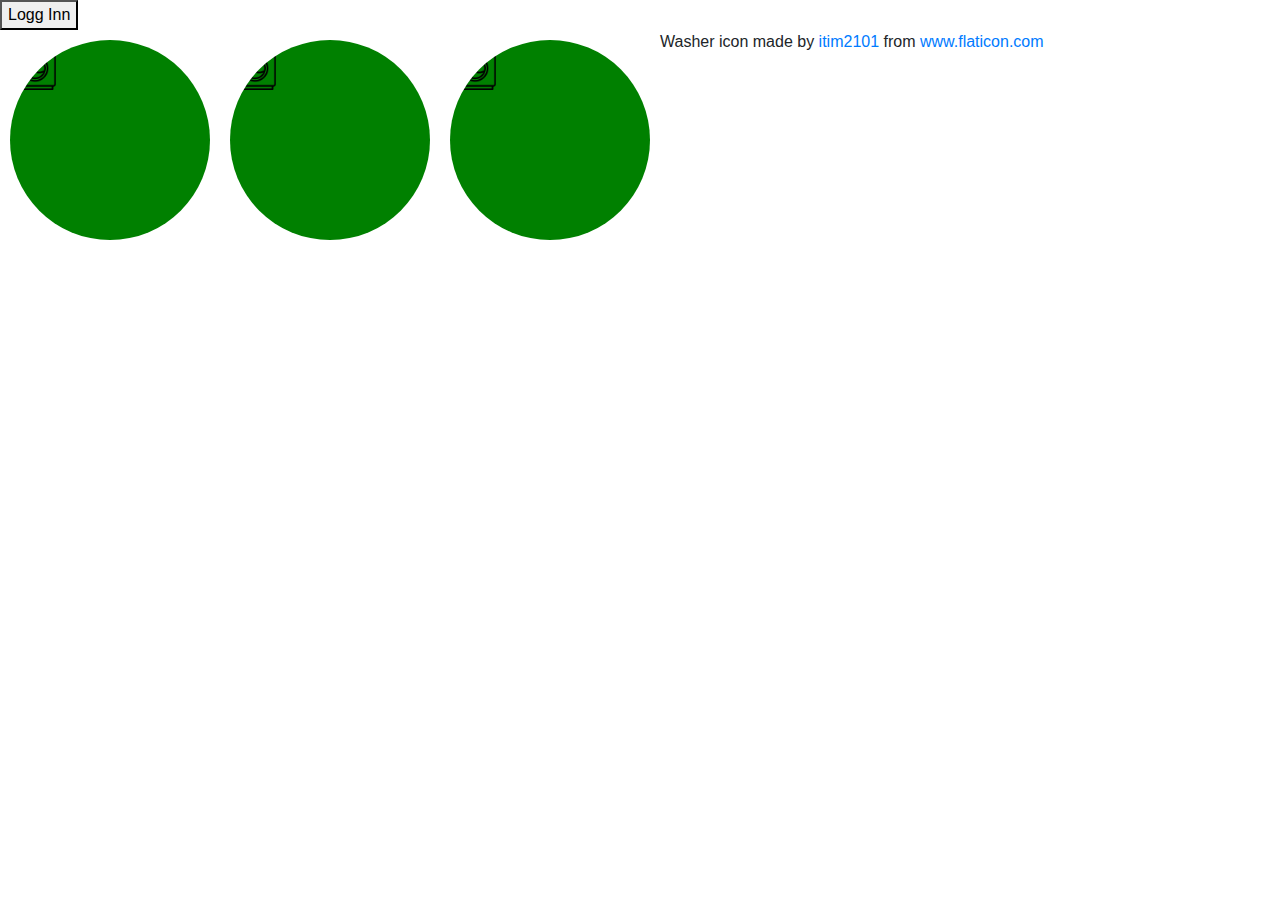
==== index.html @ 2cf7e16d "bro" ====
<!DOCTYPE html>
<head>
  <meta charset="utf-8">
  <link rel="stylesheet" href="https://stackpath.bootstrapcdn.com/bootstrap/4.3.1/css/bootstrap.min.css" integrity="sha384-ggOyR0iXCbMQv3Xipma34MD+dH/1fQ784/j6cY/iJTQUOhcWr7x9JvoRxT2MZw1T" crossorigin="anonymous">

  <link rel="stylesheet" href="css\master.css">
</head>
<body>
<div id="showNameDiv" class="col-12">
  <p id="showName" class="name"></p>
</div>
<div id="logInnDiv">
  <button id="loggInnBtn" type="button" name="button">Logg Inn</button>
</div>
<div class="washer">
</div>
<div class="washer">
</div>
<div class="washer">
</div>


<div id="washerModal" class="modal fade" role="dialog">
  <div class="modal-dialog">


<!-- Modal content-->
<div class="modal-content">
  <div class="modal-header">
    <button type="button" class="close" data-dismiss="modal">&times;</button>
    <h4 class="modal-title" style="float:left;">Vaskemaskin</h4>
  </div>
  <div class="modal-body">
    <Select>Velg Program
    <option>Finvask 30min (30 %)</option><br>
    <option>Grunnvask 45 min (40 %)</option><br>
    <option>Undertøy 45 min (60 %)</option>
    </select>
  </div>
  <div class="modal-footer">
    <button type="button" class="btn btn-primary" data-dismiss="modal">Velg</button>
    <button type="button" class="btn btn-danger" data-dismiss="modal">Lukk</button>
  </div>
</div>
</div>
</div>


<div id="loggInnModal" class="modal fade" role="dialog">
  <div class="modal-dialog">
    <!-- Modal content-->
    <div class="modal-content">
      <div class="modal-header">
        <button type="button" class="close" data-dismiss="modal">&times;</button>
        <h4 class="modal-title">Modal Header</h4>
      </div>
    <div class="modal-body">
      <form class="form-control">
        <label>Username:</label>
        <input type="text" name="" value="Your username">
        <label>Password:</label>
        <input type="password" name="" value="Password">
        <button type="submit" name="button">Logg inn</button>
      </form>
    </div>
    <div class="modal-footer">
    <button type="button" id="logginnBtnConfirm" class="btn btn-primary" data-dismiss="modal">Logg Inn</button>
    <button type="button" class="btn btn-default" data-dismiss="modal">Avbryt</button>
  </div>
</div>


  </div>
</div>
<script src="https://code.jquery.com/jquery-3.3.1.slim.min.js" integrity="sha384-q8i/X+965DzO0rT7abK41JStQIAqVgRVzpbzo5smXKp4YfRvH+8abtTE1Pi6jizo" crossorigin="anonymous"></script>
<script src="https://cdnjs.cloudflare.com/ajax/libs/popper.js/1.14.7/umd/popper.min.js" integrity="sha384-UO2eT0CpHqdSJQ6hJty5KVphtPhzWj9WO1clHTMGa3JDZwrnQq4sF86dIHNDz0W1" crossorigin="anonymous"></script>
<script src="https://stackpath.bootstrapcdn.com/bootstrap/4.3.1/js/bootstrap.min.js" integrity="sha384-JjSmVgyd0p3pXB1rRibZUAYoIIy6OrQ6VrjIEaFf/nJGzIxFDsf4x0xIM+B07jRM" crossorigin="anonymous"></script>
<script src="js\master.js" charset="utf-8"></script>
</body>

<footer>
<div>Washer icon made by <a href="https://www.flaticon.com/authors/itim2101" title="itim2101">itim2101</a> from <a href="https://www.flaticon.com/"             title="Flaticon">www.flaticon.com</a></div>
</footer>
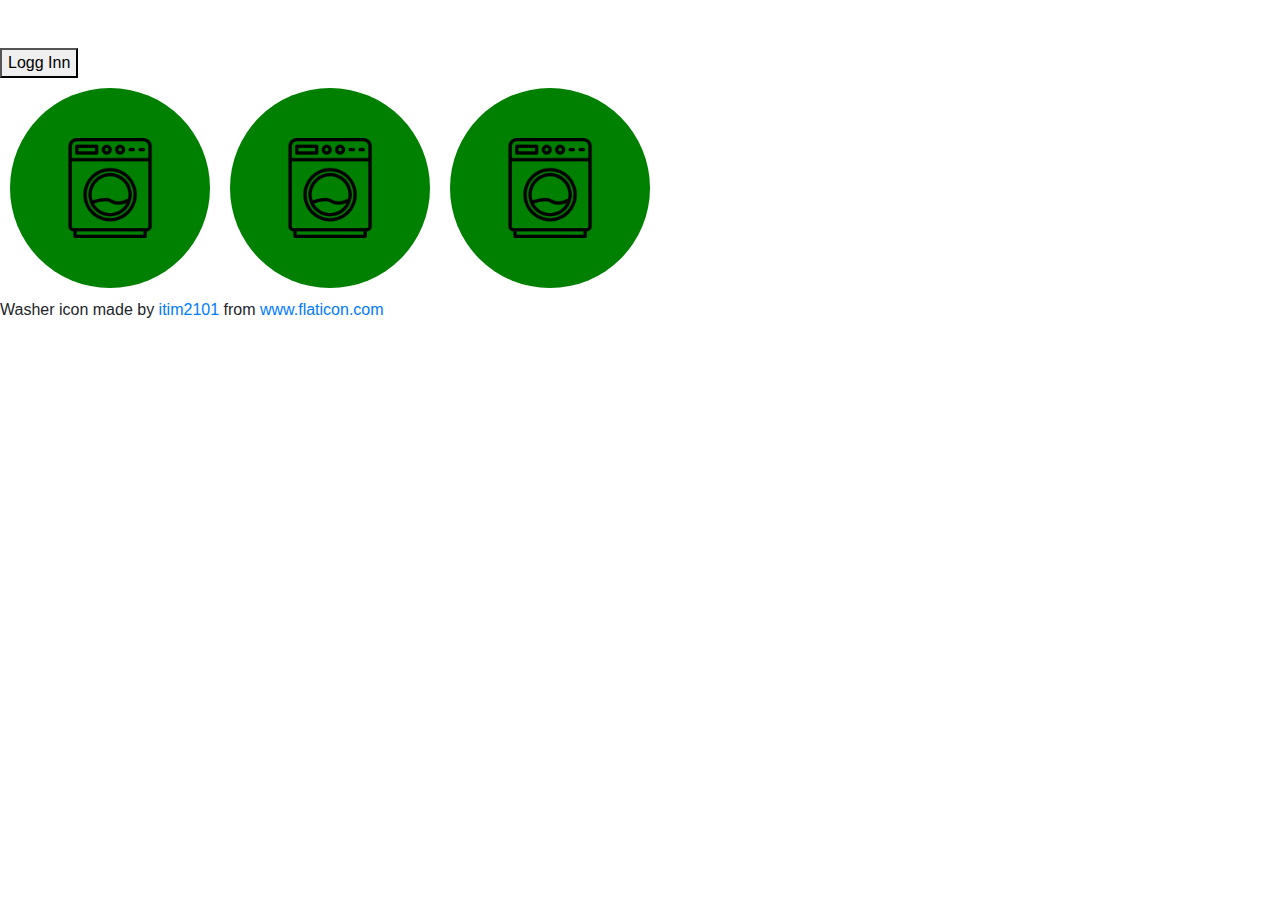
==== commit 7f502f23: "Fjernet unødvendig kode." ====
--- a/index.html
+++ b/index.html
@@ -6,19 +6,21 @@
   <link rel="stylesheet" href="css\master.css">
 </head>
 <body>
+<div class="pt-5">
 <div id="showNameDiv" class="col-12">
   <p id="showName" class="name"></p>
 </div>
 <div id="logInnDiv">
   <button id="loggInnBtn" type="button" name="button">Logg Inn</button>
 </div>
+<div>
 <div class="washer">
 </div>
 <div class="washer">
 </div>
 <div class="washer">
 </div>
-
+<div>
 
 <div id="washerModal" class="modal fade" role="dialog">
   <div class="modal-dialog">
@@ -52,15 +54,14 @@
     <div class="modal-content">
       <div class="modal-header">
         <button type="button" class="close" data-dismiss="modal">&times;</button>
-        <h4 class="modal-title">Modal Header</h4>
+        <h4 class="modal-title">Logg Inn</h4>
       </div>
     <div class="modal-body">
       <form class="form-control">
-        <label>Username:</label>
-        <input type="text" name="" value="Your username">
-        <label>Password:</label>
+        <label>Brukernavn:</label>
+        <input type="text" name="" value="Ditt brukernavn">
+        <label>Passord:</label>
         <input type="password" name="" value="Password">
-        <button type="submit" name="button">Logg inn</button>
       </form>
     </div>
     <div class="modal-footer">
@@ -76,8 +77,9 @@
 <script src="https://cdnjs.cloudflare.com/ajax/libs/popper.js/1.14.7/umd/popper.min.js" integrity="sha384-UO2eT0CpHqdSJQ6hJty5KVphtPhzWj9WO1clHTMGa3JDZwrnQq4sF86dIHNDz0W1" crossorigin="anonymous"></script>
 <script src="https://stackpath.bootstrapcdn.com/bootstrap/4.3.1/js/bootstrap.min.js" integrity="sha384-JjSmVgyd0p3pXB1rRibZUAYoIIy6OrQ6VrjIEaFf/nJGzIxFDsf4x0xIM+B07jRM" crossorigin="anonymous"></script>
 <script src="js\master.js" charset="utf-8"></script>
-</body>
 
-<footer>
+<footer style="position:bottom;">
 <div>Washer icon made by <a href="https://www.flaticon.com/authors/itim2101" title="itim2101">itim2101</a> from <a href="https://www.flaticon.com/"             title="Flaticon">www.flaticon.com</a></div>
 </footer>
+</div>
+</body>
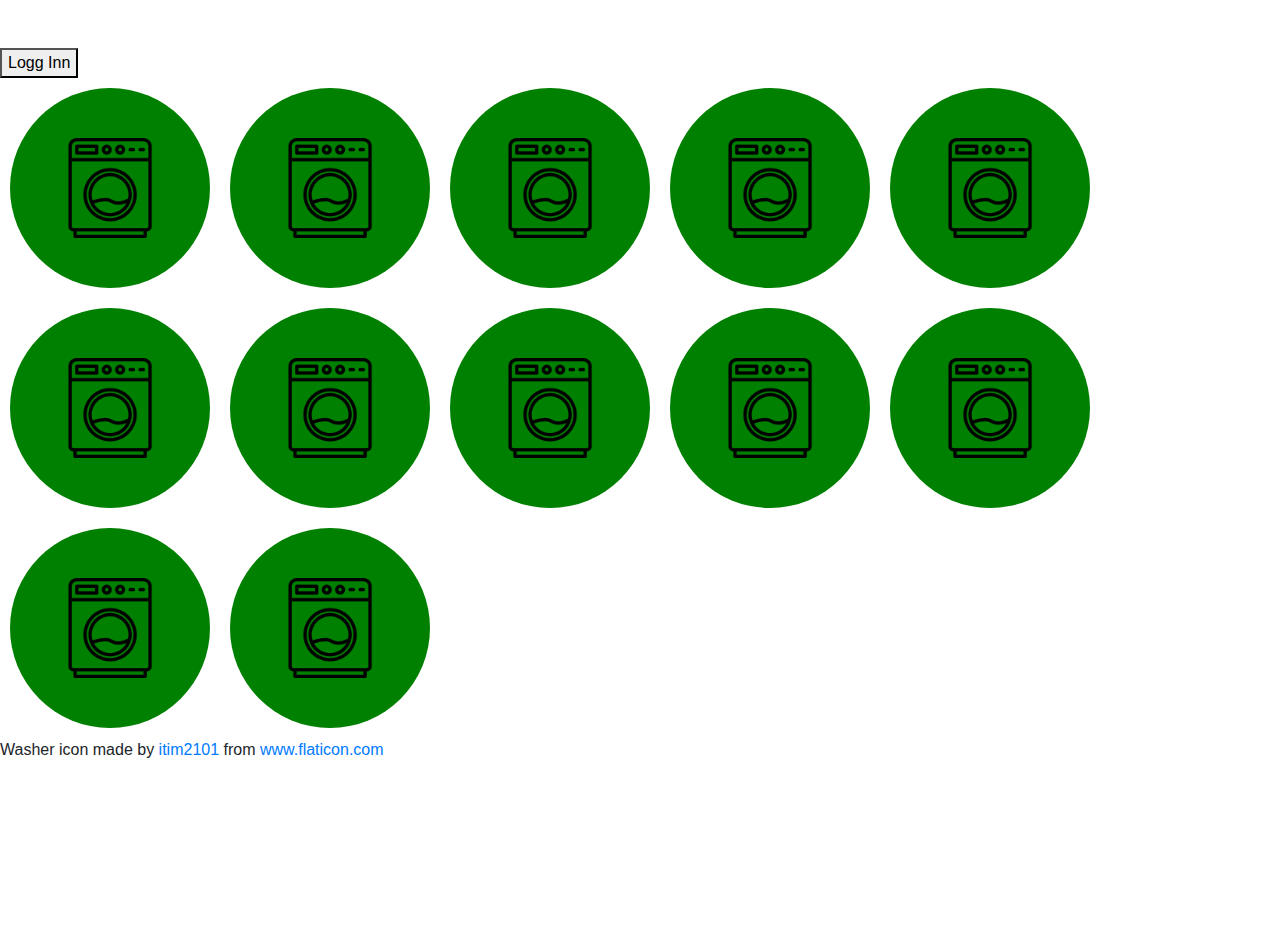
==== commit 9d3a8607: "Broh" ====
--- a/index.html
+++ b/index.html
@@ -14,12 +14,30 @@
   <button id="loggInnBtn" type="button" name="button">Logg Inn</button>
 </div>
 <div>
-<div class="washer">
-</div>
-<div class="washer">
-</div>
-<div class="washer">
-</div>
+  <div class="washer">
+  </div>
+  <div class="washer">
+  </div>
+  <div class="washer">
+  </div>
+  <div class="washer">
+  </div>
+  <div class="washer">
+  </div>
+  <div class="washer">
+  </div>
+  <div class="washer">
+  </div>
+  <div class="washer">
+  </div>
+  <div class="washer">
+  </div>
+  <div class="washer">
+  </div>
+  <div class="washer">
+  </div>
+  <div class="washer">
+  </div>
 <div>
 
 <div id="washerModal" class="modal fade" role="dialog">
@@ -34,9 +52,9 @@
   </div>
   <div class="modal-body">
     <Select>Velg Program
-    <option>Finvask 30min (30 %)</option><br>
-    <option>Grunnvask 45 min (40 %)</option><br>
-    <option>Undertøy 45 min (60 %)</option>
+    <option>Håndvask 20min (30'C)</option><br>
+    <option>Tøyvask 60 min (40'C)</option><br>
+    <option>Kokvask 90 min (60'C)</option>
     </select>
   </div>
   <div class="modal-footer">
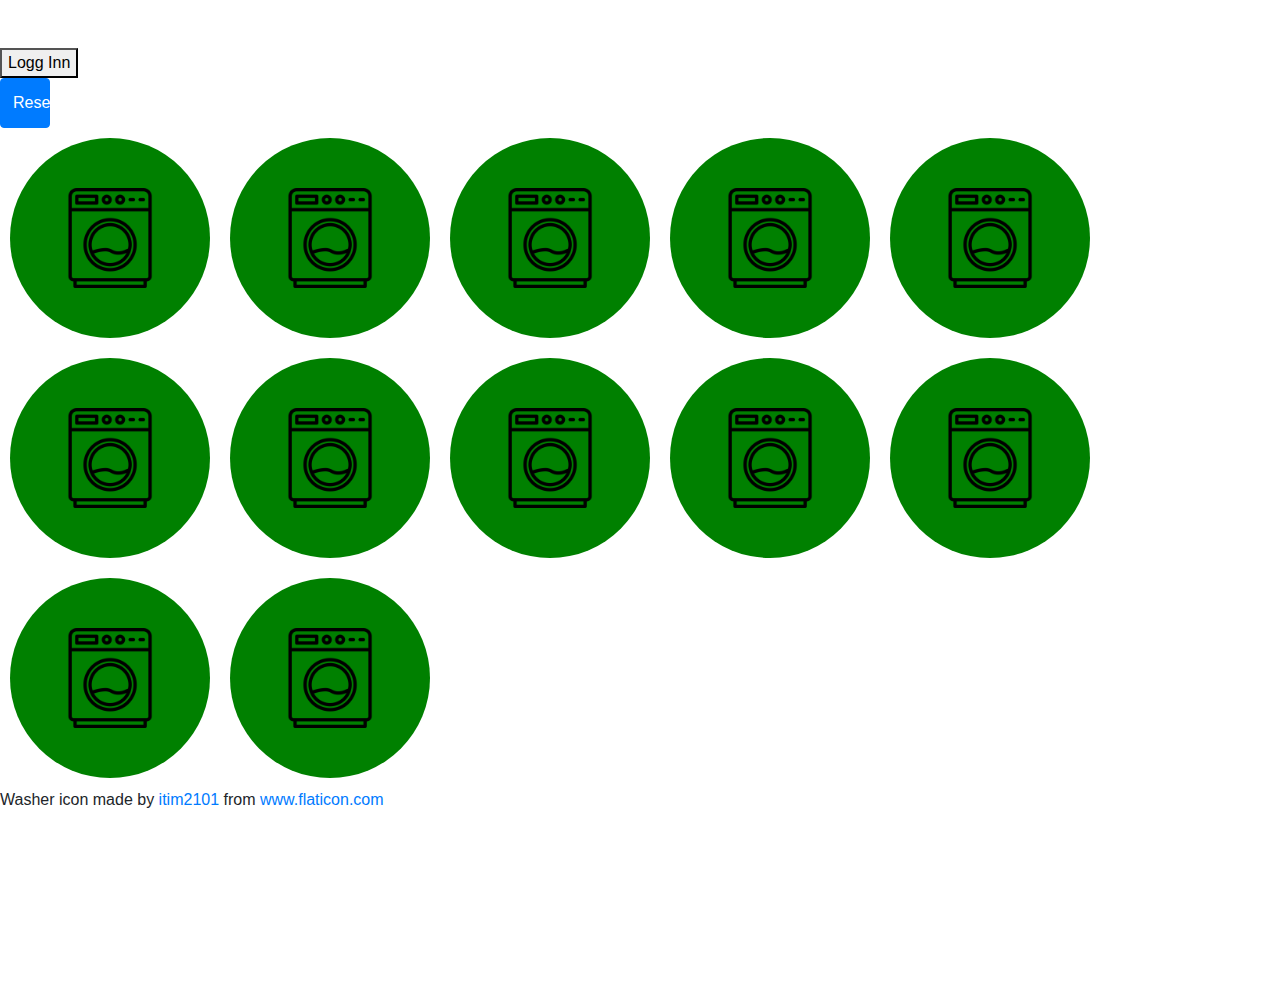
==== commit d0dba858: "Yeye" ====
--- a/index.html
+++ b/index.html
@@ -10,9 +10,16 @@
 <div id="showNameDiv" class="col-12">
   <p id="showName" class="name"></p>
 </div>
+
 <div id="logInnDiv">
   <button id="loggInnBtn" type="button" name="button">Logg Inn</button>
 </div>
+
+<div>
+  <button type="button" class="btn btn-primary" name="button" id="reserver">Reserver</button>
+</div>
+
+
 <div>
   <div class="washer">
   </div>
@@ -47,8 +54,9 @@
 <!-- Modal content-->
 <div class="modal-content">
   <div class="modal-header">
+    <h4 class="modal-title">Vaskemaskin</h4>
     <button type="button" class="close" data-dismiss="modal">&times;</button>
-    <h4 class="modal-title" style="float:left;">Vaskemaskin</h4>
+
   </div>
   <div class="modal-body">
     <Select>Velg Program
@@ -71,10 +79,11 @@
     <!-- Modal content-->
     <div class="modal-content">
       <div class="modal-header">
+        <h4 class="modal-title">Logg Inn</h4>
         <button type="button" class="close" data-dismiss="modal">&times;</button>
-        <h4 class="modal-title">Logg Inn</h4>
       </div>
     <div class="modal-body">
+      <div class="col-6">
       <form class="form-control">
         <label>Brukernavn:</label>
         <input type="text" name="" value="Ditt brukernavn">
@@ -82,9 +91,10 @@
         <input type="password" name="" value="Password">
       </form>
     </div>
+    </div>
     <div class="modal-footer">
     <button type="button" id="logginnBtnConfirm" class="btn btn-primary" data-dismiss="modal">Logg Inn</button>
-    <button type="button" class="btn btn-default" data-dismiss="modal">Avbryt</button>
+    <button type="button" class="btn btn-danger" data-dismiss="modal">Avbryt</button>
   </div>
 </div>
 
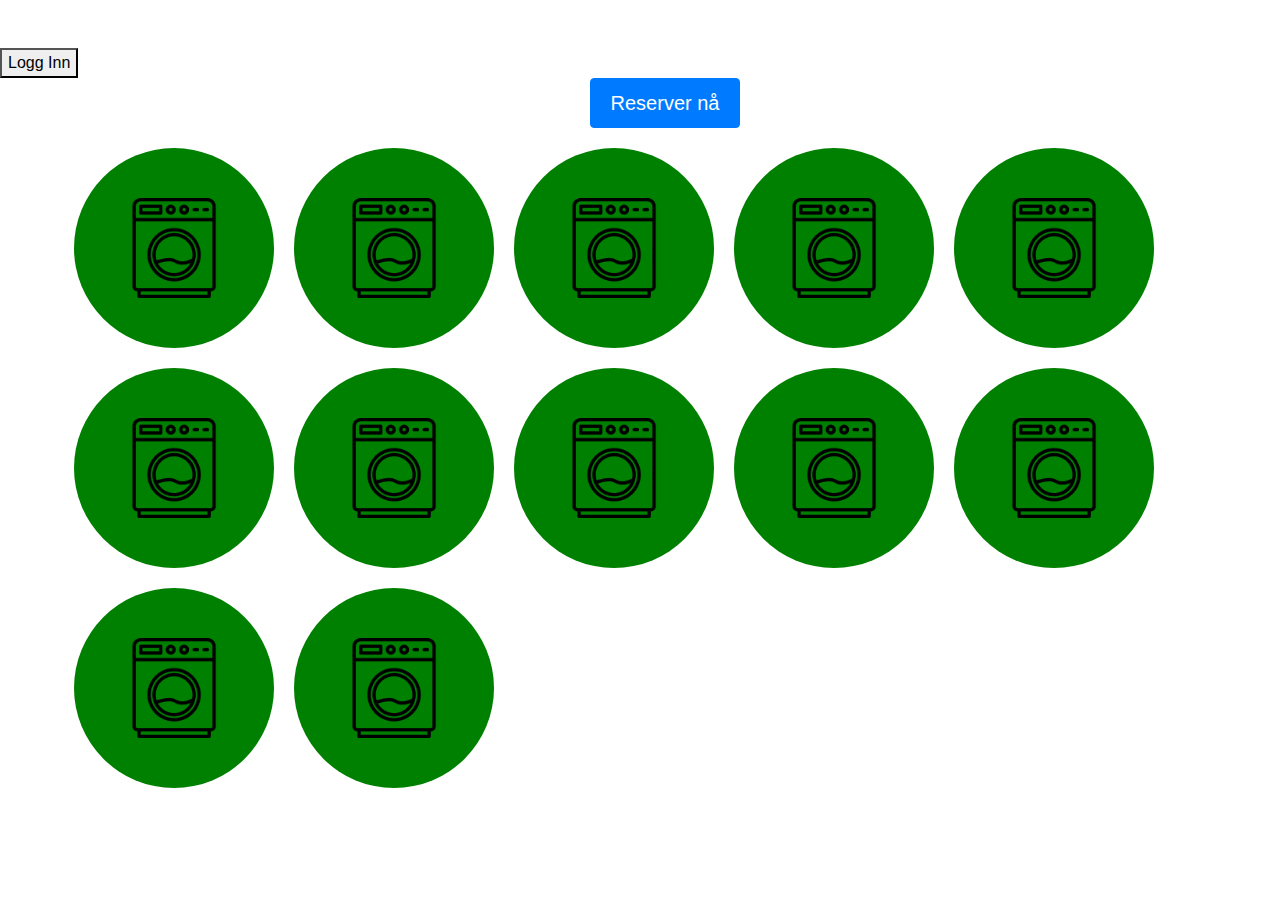
==== commit 777913da: "BOOM" ====
--- a/index.html
+++ b/index.html
@@ -7,20 +7,21 @@
 </head>
 <body>
 <div class="pt-5">
+  <div id="logInnDiv">
+    <button id="loggInnBtn" type="button" name="button">Logg Inn</button>
+  </div>
 <div id="showNameDiv" class="col-12">
   <p id="showName" class="name"></p>
 </div>
 
-<div id="logInnDiv">
-  <button id="loggInnBtn" type="button" name="button">Logg Inn</button>
-</div>
+
 
 <div>
-  <button type="button" class="btn btn-primary" name="button" id="reserver">Reserver</button>
+  <button type="button" class="btn btn-primary" name="button" id="reserver">Reserver nå</button>
 </div>
 
 
-<div>
+<div class="centered-container">
   <div class="washer">
   </div>
   <div class="washer">
@@ -49,28 +50,48 @@
 
 <div id="washerModal" class="modal fade" role="dialog">
   <div class="modal-dialog">
+    <div class="modal-content">
+      <div class="modal-header">
+        <h4 class="modal-title">Vaskemaskin</h4>
+        <button type="button" class="close" data-dismiss="modal">&times;</button>
 
-
-<!-- Modal content-->
-<div class="modal-content">
-  <div class="modal-header">
-    <h4 class="modal-title">Vaskemaskin</h4>
-    <button type="button" class="close" data-dismiss="modal">&times;</button>
-
-  </div>
-  <div class="modal-body">
-    <Select>Velg Program
-    <option>Håndvask 20min (30'C)</option><br>
-    <option>Tøyvask 60 min (40'C)</option><br>
-    <option>Kokvask 90 min (60'C)</option>
-    </select>
-  </div>
-  <div class="modal-footer">
-    <button type="button" class="btn btn-primary" data-dismiss="modal">Velg</button>
-    <button type="button" class="btn btn-danger" data-dismiss="modal">Lukk</button>
+      </div>
+      <div class="modal-body">
+        <Select>Velg Program
+        <option>Håndvask 20min (30'C)</option><br>
+        <option>Tøyvask 60 min (40'C)</option><br>
+        <option>Kokvask 90 min (60'C)</option>
+        </select>
+      </div>
+      <div class="modal-footer">
+        <button type="button" class="btn btn-primary" data-dismiss="modal">Velg</button>
+        <button type="button" class="btn btn-danger" data-dismiss="modal">Lukk</button>
+      </div>
+    </div>
   </div>
 </div>
-</div>
+
+<div id="reserverModal" class="modal fade" role="dialog">
+  <div class="modal-dialog">
+    <div class="modal-content">
+      <div class="modal-header">
+        <h4 class="modal-title">Vaskemaskin</h4>
+        <button type="button" class="close" data-dismiss="modal">&times;</button>
+
+      </div>
+      <div class="modal-body">
+        <Select>Velg Program
+        <option>Håndvask 20min (30'C)</option><br>
+        <option>Tøyvask 60 min (40'C)</option><br>
+        <option>Kokvask 90 min (60'C)</option>
+        </select>
+      </div>
+      <div class="modal-footer">
+        <button type="button" class="btn btn-primary" data-dismiss="modal">Velg</button>
+        <button type="button" class="btn btn-danger" data-dismiss="modal">Lukk</button>
+      </div>
+    </div>
+  </div>
 </div>
 
 
@@ -82,32 +103,24 @@
         <h4 class="modal-title">Logg Inn</h4>
         <button type="button" class="close" data-dismiss="modal">&times;</button>
       </div>
-    <div class="modal-body">
-      <div class="col-6">
-      <form class="form-control">
-        <label>Brukernavn:</label>
-        <input type="text" name="" value="Ditt brukernavn">
-        <label>Passord:</label>
-        <input type="password" name="" value="Password">
-      </form>
+      <div class="modal-body" style="height:200px;">
+          <label for="username">Brukernavn:</label>
+          <input type="text" name="username" value="Ditt brukernavn"><br>
+          <label for="password">Passord:</label>
+          <input type="password" name="password" value="Password">
+      </div>
+      <div class="modal-footer">
+      <button type="button" id="logginnBtnConfirm" class="btn btn-primary" data-dismiss="modal">Logg Inn</button>
+      <button type="button" class="btn btn-danger" data-dismiss="modal">Avbryt</button>
+      </div>
     </div>
-    </div>
-    <div class="modal-footer">
-    <button type="button" id="logginnBtnConfirm" class="btn btn-primary" data-dismiss="modal">Logg Inn</button>
-    <button type="button" class="btn btn-danger" data-dismiss="modal">Avbryt</button>
   </div>
 </div>
 
+  <script src="https://code.jquery.com/jquery-3.3.1.slim.min.js" integrity="sha384-q8i/X+965DzO0rT7abK41JStQIAqVgRVzpbzo5smXKp4YfRvH+8abtTE1Pi6jizo" crossorigin="anonymous"></script>
+  <script src="https://cdnjs.cloudflare.com/ajax/libs/popper.js/1.14.7/umd/popper.min.js" integrity="sha384-UO2eT0CpHqdSJQ6hJty5KVphtPhzWj9WO1clHTMGa3JDZwrnQq4sF86dIHNDz0W1" crossorigin="anonymous"></script>
+  <script src="https://stackpath.bootstrapcdn.com/bootstrap/4.3.1/js/bootstrap.min.js" integrity="sha384-JjSmVgyd0p3pXB1rRibZUAYoIIy6OrQ6VrjIEaFf/nJGzIxFDsf4x0xIM+B07jRM" crossorigin="anonymous"></script>
+  <script src="js\master.js" charset="utf-8"></script>
 
-  </div>
-</div>
-<script src="https://code.jquery.com/jquery-3.3.1.slim.min.js" integrity="sha384-q8i/X+965DzO0rT7abK41JStQIAqVgRVzpbzo5smXKp4YfRvH+8abtTE1Pi6jizo" crossorigin="anonymous"></script>
-<script src="https://cdnjs.cloudflare.com/ajax/libs/popper.js/1.14.7/umd/popper.min.js" integrity="sha384-UO2eT0CpHqdSJQ6hJty5KVphtPhzWj9WO1clHTMGa3JDZwrnQq4sF86dIHNDz0W1" crossorigin="anonymous"></script>
-<script src="https://stackpath.bootstrapcdn.com/bootstrap/4.3.1/js/bootstrap.min.js" integrity="sha384-JjSmVgyd0p3pXB1rRibZUAYoIIy6OrQ6VrjIEaFf/nJGzIxFDsf4x0xIM+B07jRM" crossorigin="anonymous"></script>
-<script src="js\master.js" charset="utf-8"></script>
-
-<footer style="position:bottom;">
-<div>Washer icon made by <a href="https://www.flaticon.com/authors/itim2101" title="itim2101">itim2101</a> from <a href="https://www.flaticon.com/"             title="Flaticon">www.flaticon.com</a></div>
-</footer>
 </div>
 </body>
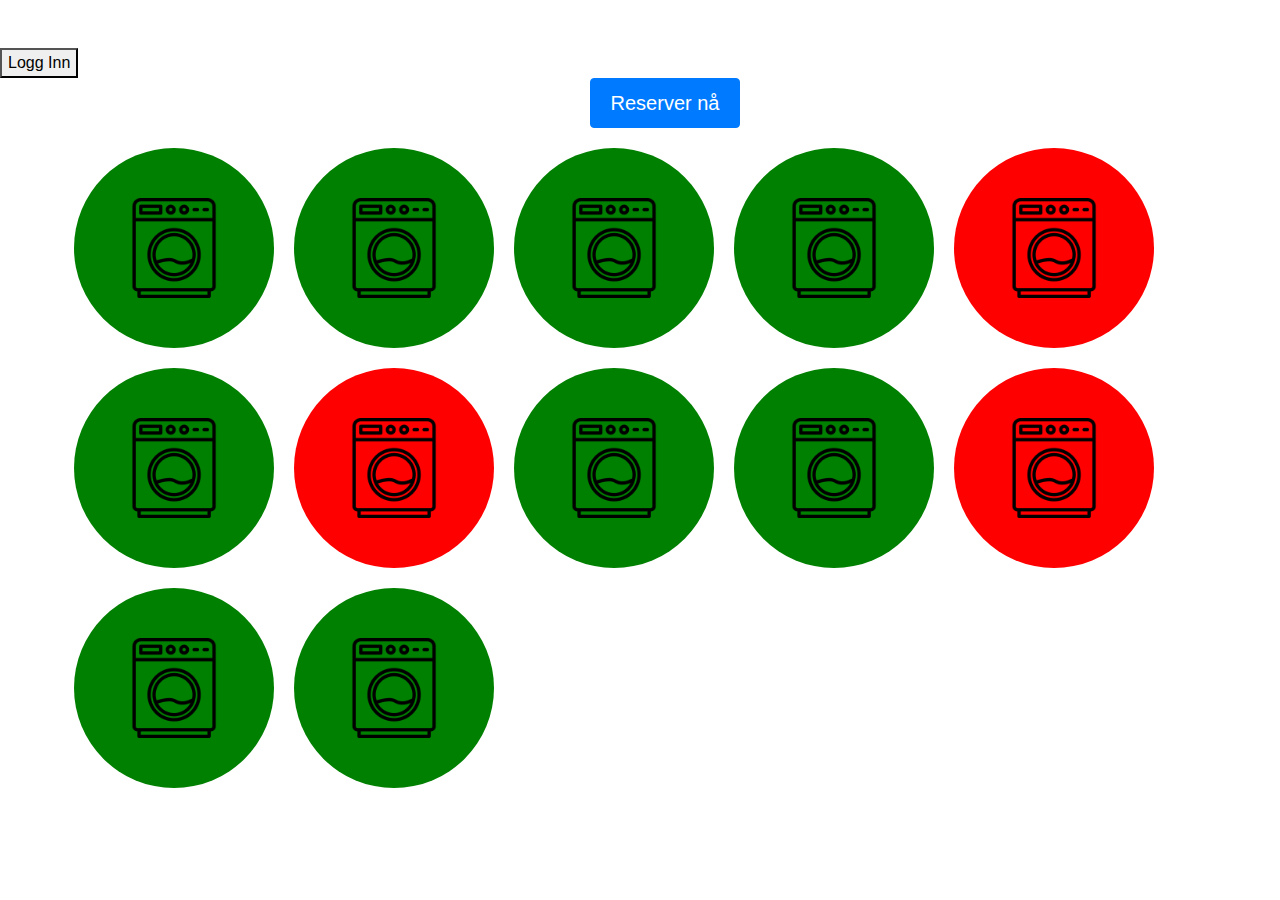
==== commit afdc743a: "Hellu" ====
--- a/index.html
+++ b/index.html
@@ -14,12 +14,9 @@
   <p id="showName" class="name"></p>
 </div>
 
-
-
 <div>
   <button type="button" class="btn btn-primary" name="button" id="reserver">Reserver nå</button>
 </div>
-
 
 <div class="centered-container">
   <div class="washer">
@@ -30,17 +27,17 @@
   </div>
   <div class="washer">
   </div>
+  <div class="washer reserved">
+  </div>
   <div class="washer">
+  </div>
+  <div class="washer reserved">
   </div>
   <div class="washer">
   </div>
   <div class="washer">
   </div>
-  <div class="washer">
-  </div>
-  <div class="washer">
-  </div>
-  <div class="washer">
+  <div class="washer reserved">
   </div>
   <div class="washer">
   </div>
@@ -57,12 +54,17 @@
 
       </div>
       <div class="modal-body">
-        <Select>Velg Program
-        <option>Håndvask 20min (30'C)</option><br>
-        <option>Tøyvask 60 min (40'C)</option><br>
-        <option>Kokvask 90 min (60'C)</option>
-        </select>
-      </div>
+        <div class="form-group">
+          <input type="text" class="form-control" name="Navn" placeholder="Ditt navn">
+        </div>
+        <div>
+          <select id="selectedProgram" class="form-control">Velg Program
+            <option>Håndvask 30°C (20 min)</option><br>
+            <option>Tøyvask  40°C (60 min)</option><br>
+            <option>Kokvask  60°C (90 min)</option>
+          </select>
+        </div>
+        </div>
       <div class="modal-footer">
         <button type="button" class="btn btn-primary" data-dismiss="modal">Velg</button>
         <button type="button" class="btn btn-danger" data-dismiss="modal">Lukk</button>
@@ -80,14 +82,19 @@
 
       </div>
       <div class="modal-body">
-        <Select>Velg Program
-        <option>Håndvask 20min (30'C)</option><br>
-        <option>Tøyvask 60 min (40'C)</option><br>
-        <option>Kokvask 90 min (60'C)</option>
-        </select>
-      </div>
+        <div class="form-group">
+          <input type="text" class="form-control" name="Navn" placeholder="Ditt navn">
+        </div>
+        <div>
+          <select id="selectedProgram" class="form-control">Velg Program
+            <option>Håndvask 30°C (20 min)</option><br>
+            <option>Tøyvask  40°C (60 min)</option><br>
+            <option>Kokvask  60°C (90 min)</option>
+          </select>
+        </div>
+        </div>
       <div class="modal-footer">
-        <button type="button" class="btn btn-primary" data-dismiss="modal">Velg</button>
+        <button type="button" class="btn btn-primary" id="chosenBtn" data-dismiss="modal">Velg</button>
         <button type="button" class="btn btn-danger" data-dismiss="modal">Lukk</button>
       </div>
     </div>
